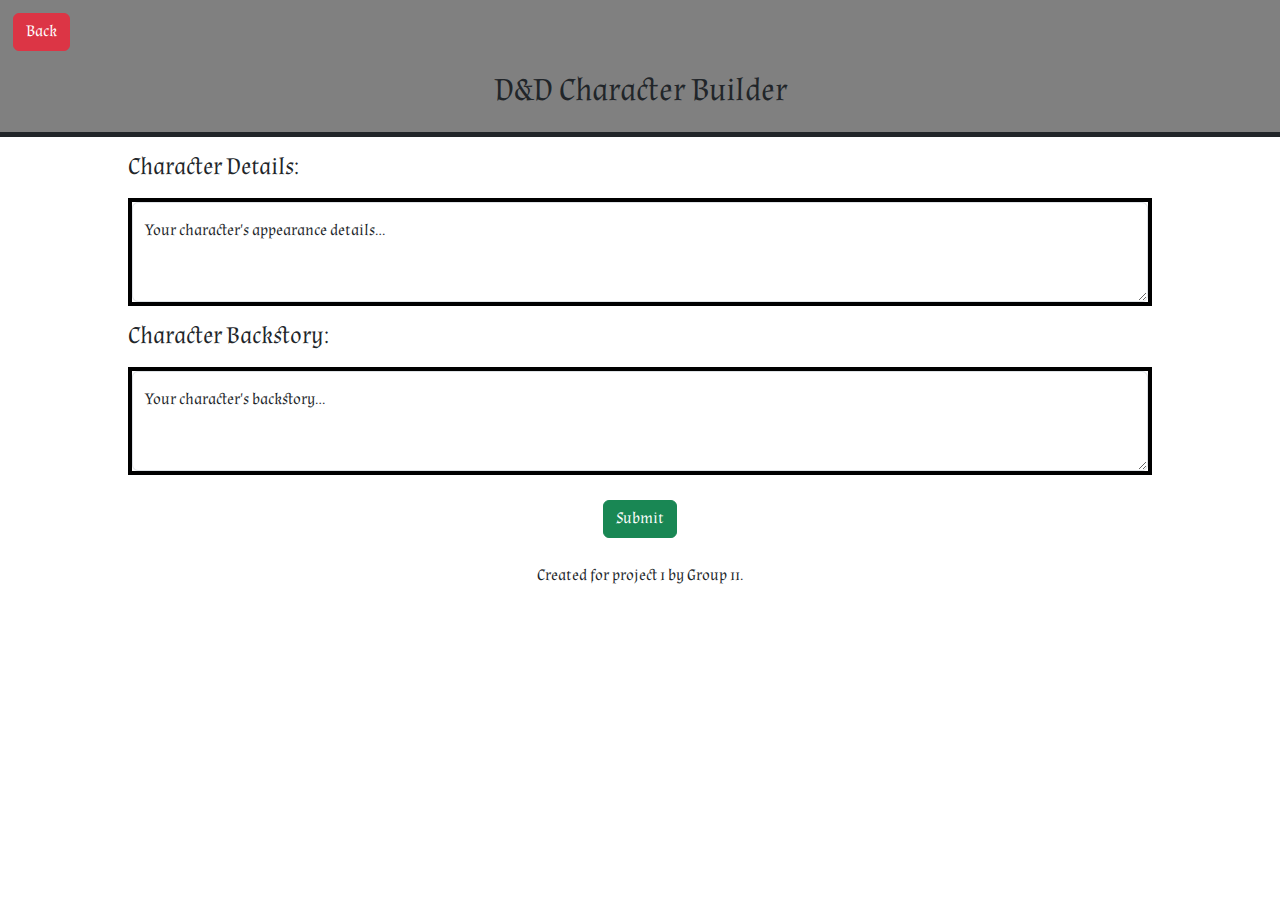
==== backstory.html @ afae8f25 "adding description and modal pop up to inventory page" ====
<!DOCTYPE html>
<html lang="en">
<head>
    <meta charset="UTF-8">
    <meta name="viewport" content="width=device-width, initial-scale=1.0">
    <link rel="preconnect" href="https://fonts.googleapis.com">
    <link rel="preconnect" href="https://fonts.gstatic.com" crossorigin>
    <link href="https://fonts.googleapis.com/css2?family=Almendra:ital,wght@0,400;0,700;1,400;1,700&display=swap" rel="stylesheet">
    <link href="https://cdn.jsdelivr.net/npm/bootstrap@5.3.3/dist/css/bootstrap.min.css" rel="stylesheet" integrity="sha384-QWTKZyjpPEjISv5WaRU9OFeRpok6YctnYmDr5pNlyT2bRjXh0JMhjY6hW+ALEwIH" crossorigin="anonymous">
    <link rel="stylesheet" href="./assets/css/normalize.css">
    <link rel="stylesheet" href="./assets/css/style.css">
<link rel="stylesheet" href="./assets/css/backstory.css">
<title>D&D Character Builder</title>
</head>
<body>

<div class="header">
<header> 
    <div class="d-grid gap-2 d-md-flex justify-content-md-start">
    <button type="button" class="btn btn-danger">Back</button></div> 
    <h1>D&D Character Builder</h1>
</header>
</div>
</head>


<body>
<div class="section-title ">
    <p><h4>Character Details:</h4></p>
</div>
<div class="appearance">
    <div class="form-floating" style="border: 4px solid black;">
        <textarea class="form-control" placeholder="Leave a comment here" id="floatingTextarea2" style="height: 100px"></textarea>
        <label for="floatingTextarea2">Your character's appearance details...</label>
      </div>

</div>

<div class="section-title">
    <p><h4>Character Backstory:</h4></p>
</div>
<div class="backstory">
    <div class="form-floating"style="border: 4px solid black;">
        <textarea class="form-control" placeholder="Leave a comment here" id="floatingTextarea2" style="height: 100px"></textarea>
        <label for="floatingTextarea2">Your character's backstory...</label>
      </div>

</div>


<div class="d-grid gap-2 d-md-flex justify-content-md-center">
    <button type="button" class="btn btn-success">Submit</button>
  </div>


  <div class="modal" tabindex="-1">
    <div class="modal-dialog">
      <div class="modal-content">
        <div class="modal-header">
          <h5 class="modal-title">Is your character ready?</h5>
          <button type="button" class="btn-close" data-bs-dismiss="modal" aria-label="Close"></button>
        </div>
        <div class="modal-body">
          <p>By clicking 'Complete' you are saving your character to your gallery. If you are not yet finished with your character, click 'Cancel' to return to the character builder.</p>
        </div>
        <div class="modal-footer">
          <button type="button" class="btn btn-secondary" data-bs-dismiss="modal">Cancel</button>
          <button type="button" class="btn btn-primary">Complete</button>
        </div>
      </div>
    </div>
  </div>

  <script src="./assets/js/backstory.js"></script>
</body>


<footer>
<div class="footer">
<p>Created for project 1 by Group 11.</p>
</div>
</footer>
</html>
---- assets/css/style.css ----
:root {
 /*color schemes, discuss later */
}
* {
    font-family: "Almendra", serif;
    
}
header {
   border-bottom: 1px solid;
   border-width: 5px;
   text-align: center;
}

h1 {
    
   
}

section {
    border: 5px solid;
    border-radius: 20px;
}

h2,
h3,
h4,
h5 {

}

footer p {
   text-align: center; 
}

/* Use class="btn btn-dark" for continue and back buttons /*
---- assets/css/backstory.css ----
.header {
        background-color: gray;
    }
    
    .btn-danger {
        margin-top: 1%;
        margin-left: 1%;
        margin-right: 1%;
    }

    .section-title {
        margin-left: 10%;
        margin-top: 0%;
    }
    .appearance {
        margin-top: 0%;
        margin-left: 10%;
        margin-right: 10%;
    }
    
    .backstory {
        margin-left: 10%;
        margin-right: 10%;
        margin-top: 0%;
    }
    
    .form-control {
        max-height: 25%;
    }
    
    .textarea {
        border-style: inset;
        border-width: 10px;
    }
    
    .btn.btn-success {
        margin-top: 2%;
        margin-right: 1%;
        margin-left: 1%;
    }
    
    .footer {
        margin-top: 2%;
    }
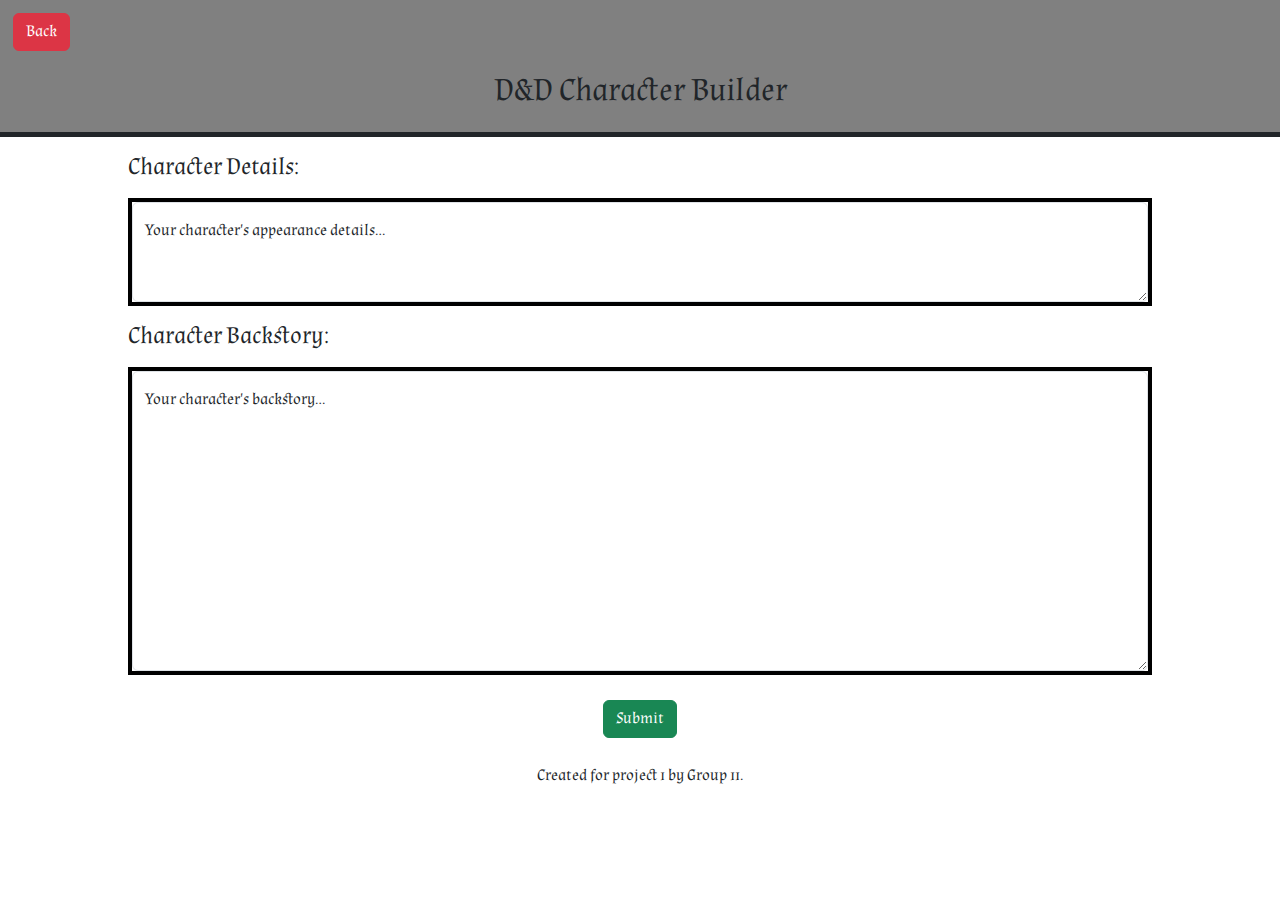
==== commit 75805774: "logic file with localstorage func and buttons functional in backstory" ====
--- a/backstory.html
+++ b/backstory.html
@@ -17,7 +17,7 @@
 <div class="header">
 <header> 
     <div class="d-grid gap-2 d-md-flex justify-content-md-start">
-    <button type="button" class="btn btn-danger">Back</button></div> 
+    <button type="button" class="btn btn-danger" id="back-btn">Back</button></div> 
     <h1>D&D Character Builder</h1>
 </header>
 </div>
@@ -41,7 +41,7 @@
 </div>
 <div class="backstory">
     <div class="form-floating"style="border: 4px solid black;">
-        <textarea class="form-control" placeholder="Leave a comment here" id="floatingTextarea2" style="height: 100px"></textarea>
+        <textarea class="form-control" placeholder="Leave a comment here" id="floatingTextarea2" style="height: 300px"></textarea>
         <label for="floatingTextarea2">Your character's backstory...</label>
       </div>
 
@@ -49,15 +49,20 @@
 
 
 <div class="d-grid gap-2 d-md-flex justify-content-md-center">
-    <button type="button" class="btn btn-success">Submit</button>
+    <button type="button" class="btn btn-success" data-bs-toggle="modal" data-bs-target="#submission" id="submit-btn">Submit</button>
   </div>
 
 
-  <div class="modal" tabindex="-1">
+  
+
+
+  
+  <!-- Modal -->
+  <div class="modal fade" id="submission" tabindex="-1" aria-labelledby="submissionLabel" aria-hidden="true">
     <div class="modal-dialog">
       <div class="modal-content">
         <div class="modal-header">
-          <h5 class="modal-title">Is your character ready?</h5>
+          <h1 class="modal-title fs-5" id="submissionLabel">Is your character ready?</h1>
           <button type="button" class="btn-close" data-bs-dismiss="modal" aria-label="Close"></button>
         </div>
         <div class="modal-body">
@@ -65,13 +70,15 @@
         </div>
         <div class="modal-footer">
           <button type="button" class="btn btn-secondary" data-bs-dismiss="modal">Cancel</button>
-          <button type="button" class="btn btn-primary">Complete</button>
+          <button type="button" class="btn btn-primary" id="complete-btn">Complete</button>
         </div>
       </div>
     </div>
   </div>
 
-  <script src="./assets/js/backstory.js"></script>
+<script src="https://cdn.jsdelivr.net/npm/bootstrap@5.3.3/dist/js/bootstrap.bundle.min.js" integrity="sha384-YvpcrYf0tY3lHB60NNkmXc5s9fDVZLESaAA55NDzOxhy9GkcIdslK1eN7N6jIeHz" crossorigin="anonymous"></script>
+<script src="./assets/js/logic.js"></script>
+<script src="./assets/js/backstory.js"></script>
 </body>
 
 
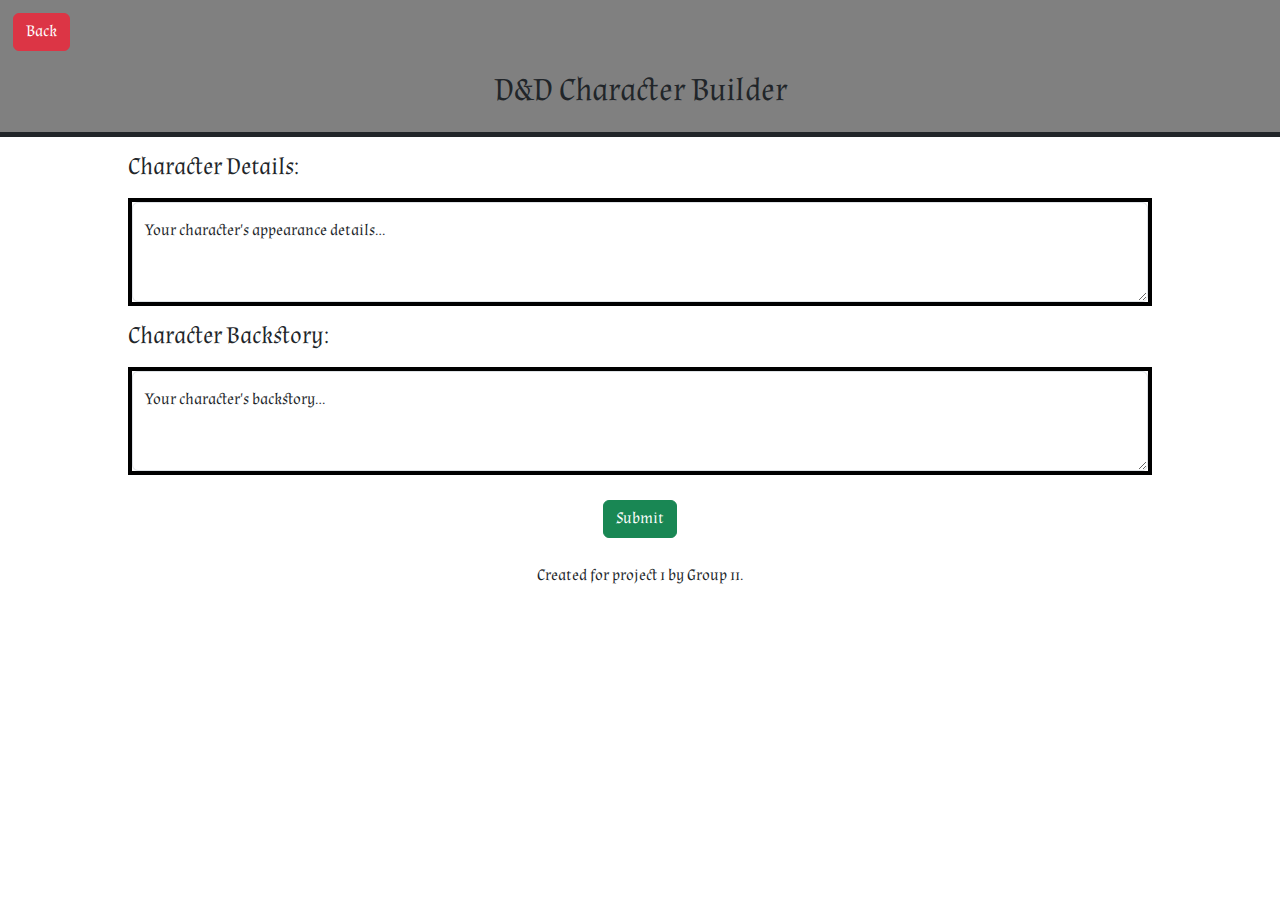
==== commit 82625ddb: "Merge pull request #40 from zachmc27/feature-inventory-page" ====
--- a/backstory.html
+++ b/backstory.html
@@ -17,7 +17,7 @@
 <div class="header">
 <header> 
     <div class="d-grid gap-2 d-md-flex justify-content-md-start">
-    <button type="button" class="btn btn-danger" id="back-btn">Back</button></div> 
+    <button type="button" class="btn btn-danger">Back</button></div> 
     <h1>D&D Character Builder</h1>
 </header>
 </div>
@@ -41,7 +41,7 @@
 </div>
 <div class="backstory">
     <div class="form-floating"style="border: 4px solid black;">
-        <textarea class="form-control" placeholder="Leave a comment here" id="floatingTextarea2" style="height: 300px"></textarea>
+        <textarea class="form-control" placeholder="Leave a comment here" id="floatingTextarea2" style="height: 100px"></textarea>
         <label for="floatingTextarea2">Your character's backstory...</label>
       </div>
 
@@ -49,20 +49,15 @@
 
 
 <div class="d-grid gap-2 d-md-flex justify-content-md-center">
-    <button type="button" class="btn btn-success" data-bs-toggle="modal" data-bs-target="#submission" id="submit-btn">Submit</button>
+    <button type="button" class="btn btn-success">Submit</button>
   </div>
 
 
-  
-
-
-  
-  <!-- Modal -->
-  <div class="modal fade" id="submission" tabindex="-1" aria-labelledby="submissionLabel" aria-hidden="true">
+  <div class="modal" tabindex="-1">
     <div class="modal-dialog">
       <div class="modal-content">
         <div class="modal-header">
-          <h1 class="modal-title fs-5" id="submissionLabel">Is your character ready?</h1>
+          <h5 class="modal-title">Is your character ready?</h5>
           <button type="button" class="btn-close" data-bs-dismiss="modal" aria-label="Close"></button>
         </div>
         <div class="modal-body">
@@ -70,15 +65,13 @@
         </div>
         <div class="modal-footer">
           <button type="button" class="btn btn-secondary" data-bs-dismiss="modal">Cancel</button>
-          <button type="button" class="btn btn-primary" id="complete-btn">Complete</button>
+          <button type="button" class="btn btn-primary">Complete</button>
         </div>
       </div>
     </div>
   </div>
 
-<script src="https://cdn.jsdelivr.net/npm/bootstrap@5.3.3/dist/js/bootstrap.bundle.min.js" integrity="sha384-YvpcrYf0tY3lHB60NNkmXc5s9fDVZLESaAA55NDzOxhy9GkcIdslK1eN7N6jIeHz" crossorigin="anonymous"></script>
-<script src="./assets/js/logic.js"></script>
-<script src="./assets/js/backstory.js"></script>
+  <script src="./assets/js/backstory.js"></script>
 </body>
 
 
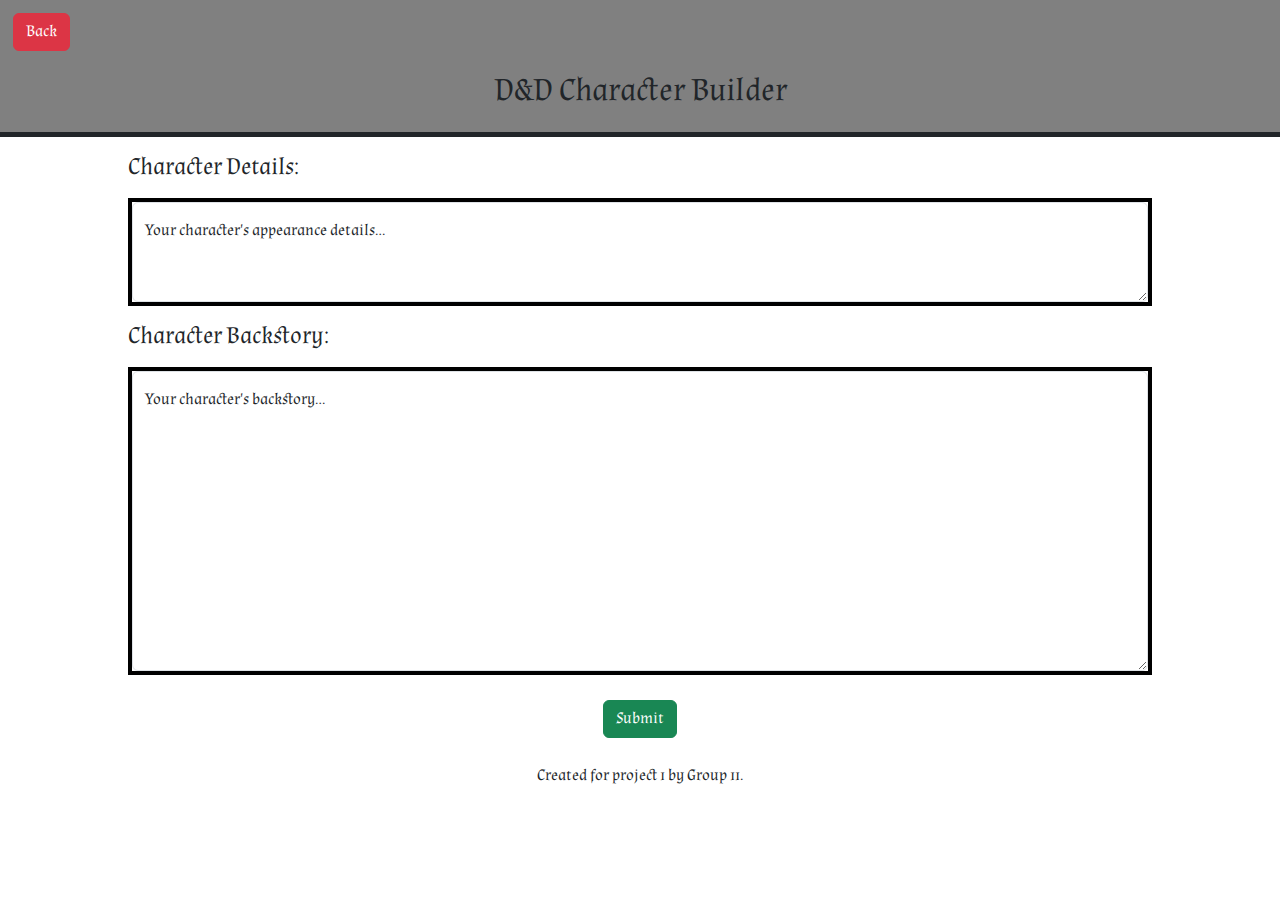
==== commit c373428e: "Merge branch 'main' of github.com:zachmc27/p01-dd-char-builder into stats-reactivity/classes-reactiv" ====
--- a/backstory.html
+++ b/backstory.html
@@ -17,7 +17,7 @@
 <div class="header">
 <header> 
     <div class="d-grid gap-2 d-md-flex justify-content-md-start">
-    <button type="button" class="btn btn-danger">Back</button></div> 
+    <button type="button" class="btn btn-danger" id="back-btn">Back</button></div> 
     <h1>D&D Character Builder</h1>
 </header>
 </div>
@@ -41,7 +41,7 @@
 </div>
 <div class="backstory">
     <div class="form-floating"style="border: 4px solid black;">
-        <textarea class="form-control" placeholder="Leave a comment here" id="floatingTextarea2" style="height: 100px"></textarea>
+        <textarea class="form-control" placeholder="Leave a comment here" id="floatingTextarea2" style="height: 300px"></textarea>
         <label for="floatingTextarea2">Your character's backstory...</label>
       </div>
 
@@ -49,15 +49,20 @@
 
 
 <div class="d-grid gap-2 d-md-flex justify-content-md-center">
-    <button type="button" class="btn btn-success">Submit</button>
+    <button type="button" class="btn btn-success" data-bs-toggle="modal" data-bs-target="#submission" id="submit-btn">Submit</button>
   </div>
 
 
-  <div class="modal" tabindex="-1">
+  
+
+
+  
+  <!-- Modal -->
+  <div class="modal fade" id="submission" tabindex="-1" aria-labelledby="submissionLabel" aria-hidden="true">
     <div class="modal-dialog">
       <div class="modal-content">
         <div class="modal-header">
-          <h5 class="modal-title">Is your character ready?</h5>
+          <h1 class="modal-title fs-5" id="submissionLabel">Is your character ready?</h1>
           <button type="button" class="btn-close" data-bs-dismiss="modal" aria-label="Close"></button>
         </div>
         <div class="modal-body">
@@ -65,12 +70,15 @@
         </div>
         <div class="modal-footer">
           <button type="button" class="btn btn-secondary" data-bs-dismiss="modal">Cancel</button>
-          <button type="button" class="btn btn-primary">Complete</button>
+          <button type="button" class="btn btn-primary" id="complete-btn">Complete</button>
         </div>
       </div>
     </div>
   </div>
 
+<script src="https://cdn.jsdelivr.net/npm/bootstrap@5.3.3/dist/js/bootstrap.bundle.min.js" integrity="sha384-YvpcrYf0tY3lHB60NNkmXc5s9fDVZLESaAA55NDzOxhy9GkcIdslK1eN7N6jIeHz" crossorigin="anonymous"></script>
+<script src="./assets/js/logic.js"></script>
+<script src="./assets/js/backstory.js"></script>
   <script src="./assets/js/backstory.js"></script>
 </body>
 
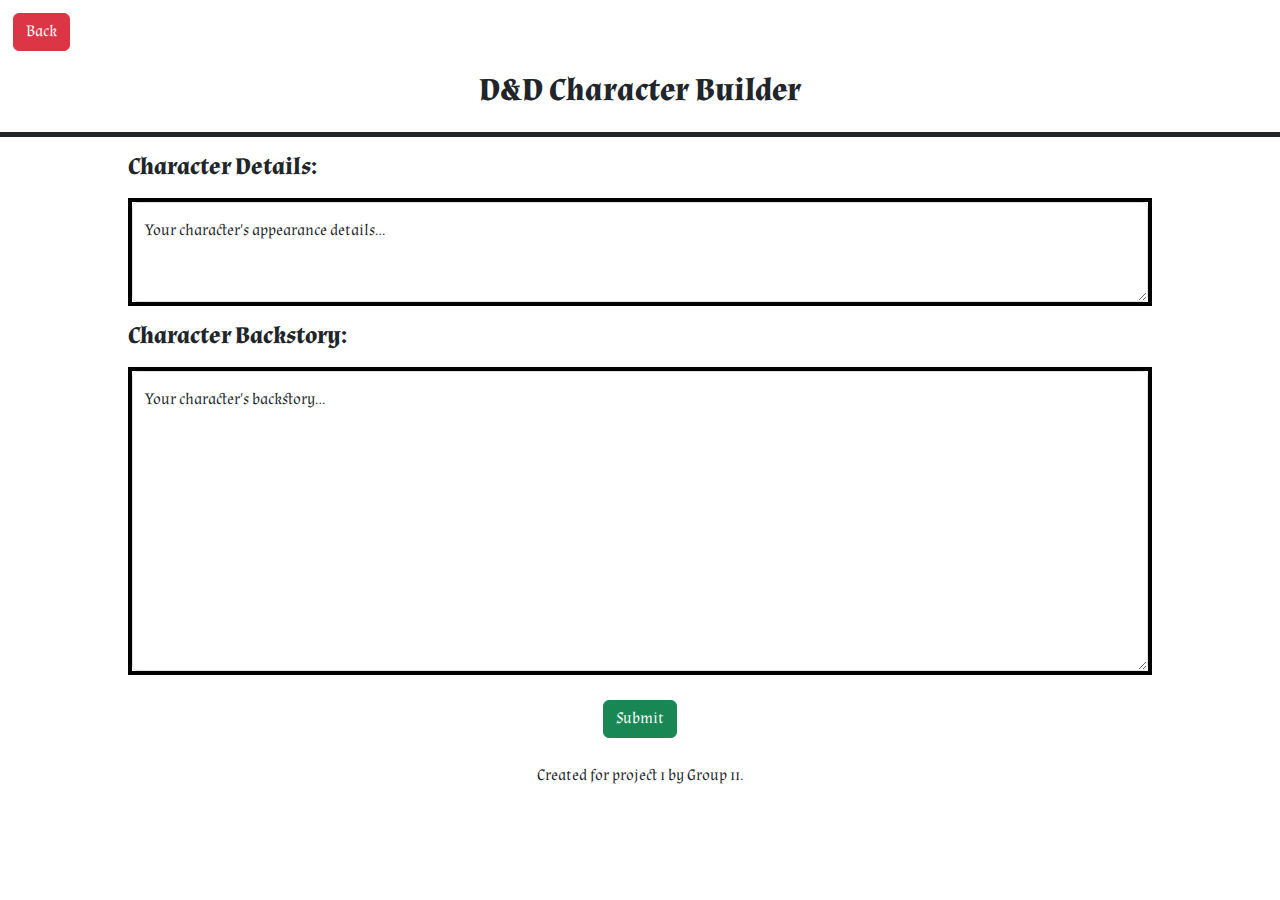
==== commit c36d2f4d: "small css changes for text formatting on backstory and character sheet pages, correcting local stora" ====
--- a/backstory.html
+++ b/backstory.html
@@ -18,7 +18,7 @@
 <header> 
     <div class="d-grid gap-2 d-md-flex justify-content-md-start">
     <button type="button" class="btn btn-danger" id="back-btn">Back</button></div> 
-    <h1>D&D Character Builder</h1>
+    <h1><b>D&D Character Builder</b></h1>
 </header>
 </div>
 </head>
@@ -26,22 +26,22 @@
 
 <body>
 <div class="section-title ">
-    <p><h4>Character Details:</h4></p>
+    <p><h4><b>Character Details:</b></h4></p>
 </div>
 <div class="appearance">
     <div class="form-floating" style="border: 4px solid black;">
-        <textarea class="form-control" placeholder="Leave a comment here" id="floatingTextarea2" style="height: 100px"></textarea>
+        <textarea class="form-control" placeholder="Leave a comment here" id="appearance" style="height: 100px"></textarea>
         <label for="floatingTextarea2">Your character's appearance details...</label>
       </div>
 
 </div>
 
 <div class="section-title">
-    <p><h4>Character Backstory:</h4></p>
+    <p><h4><b>Character Backstory:</b></h4></p>
 </div>
 <div class="backstory">
     <div class="form-floating"style="border: 4px solid black;">
-        <textarea class="form-control" placeholder="Leave a comment here" id="floatingTextarea2" style="height: 300px"></textarea>
+        <textarea class="form-control" placeholder="Leave a comment here" id="backstory" style="height: 300px"></textarea>
         <label for="floatingTextarea2">Your character's backstory...</label>
       </div>
 
@@ -76,10 +76,11 @@
     </div>
   </div>
 
+
 <script src="https://cdn.jsdelivr.net/npm/bootstrap@5.3.3/dist/js/bootstrap.bundle.min.js" integrity="sha384-YvpcrYf0tY3lHB60NNkmXc5s9fDVZLESaAA55NDzOxhy9GkcIdslK1eN7N6jIeHz" crossorigin="anonymous"></script>
 <script src="./assets/js/logic.js"></script>
 <script src="./assets/js/backstory.js"></script>
-  <script src="./assets/js/backstory.js"></script>
+
 </body>
 
 
--- a/assets/css/backstory.css
+++ b/assets/css/backstory.css
@@ -1,7 +1,4 @@
 
-    .header {
-        background-color: gray;
-    }
     
     .btn-danger {
         margin-top: 1%;
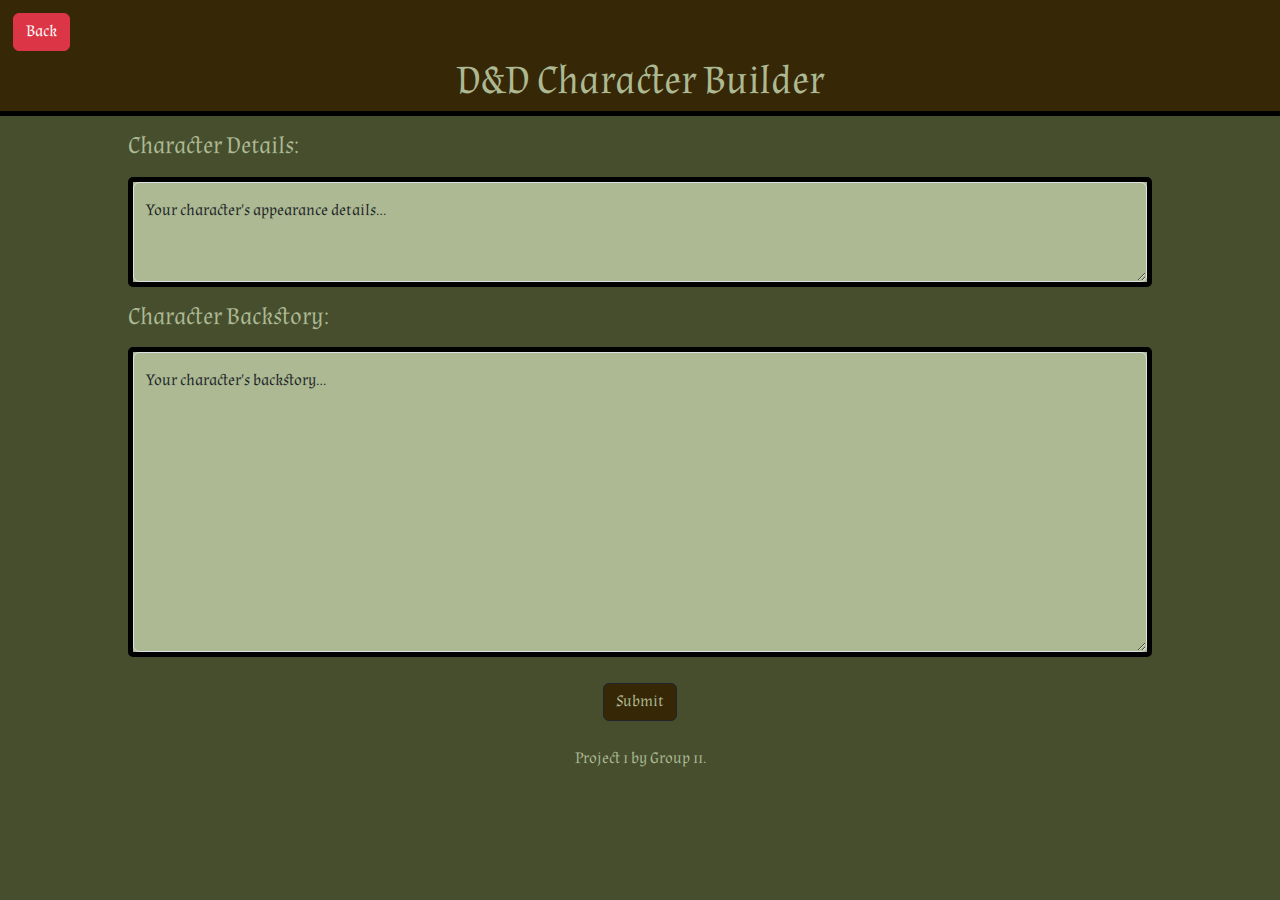
==== commit 3ac4e7eb: "adding color through css and html files for all pages, other minor style changes for cohesiveness be" ====
--- a/backstory.html
+++ b/backstory.html
@@ -15,10 +15,11 @@
 <body>
 
 <div class="header">
-<header> 
-    <div class="d-grid gap-2 d-md-flex justify-content-md-start">
-    <button type="button" class="btn btn-danger" id="back-btn">Back</button></div> 
-    <h1><b>D&D Character Builder</b></h1>
+  <header>
+    <div class="d-grid gap-2 d-md-flex justify-content-md-start text-center">
+        <button type="button" id="back" class="btn btn-danger text-center" id="back">Back</button>
+    </div>
+D&D Character Builder
 </header>
 </div>
 </head>
@@ -26,10 +27,10 @@
 
 <body>
 <div class="section-title ">
-    <p><h4><b>Character Details:</b></h4></p>
+    <p><h4>Character Details:</h4></p>
 </div>
 <div class="appearance">
-    <div class="form-floating" style="border: 4px solid black;">
+    <div class="form-floating">
         <textarea class="form-control" placeholder="Leave a comment here" id="appearance" style="height: 100px"></textarea>
         <label for="floatingTextarea2">Your character's appearance details...</label>
       </div>
@@ -37,10 +38,10 @@
 </div>
 
 <div class="section-title">
-    <p><h4><b>Character Backstory:</b></h4></p>
+    <p><h4>Character Backstory:</h4></p>
 </div>
 <div class="backstory">
-    <div class="form-floating"style="border: 4px solid black;">
+    <div class="form-floating">
         <textarea class="form-control" placeholder="Leave a comment here" id="backstory" style="height: 300px"></textarea>
         <label for="floatingTextarea2">Your character's backstory...</label>
       </div>
@@ -49,7 +50,7 @@
 
 
 <div class="d-grid gap-2 d-md-flex justify-content-md-center">
-    <button type="button" class="btn btn-success" data-bs-toggle="modal" data-bs-target="#submission" id="submit-btn">Submit</button>
+    <button type="button" class="btn btn-dark" data-bs-toggle="modal" data-bs-target="#submission" id="submit-btn">Submit</button>
   </div>
 
 
@@ -60,17 +61,17 @@
   <!-- Modal -->
   <div class="modal fade" id="submission" tabindex="-1" aria-labelledby="submissionLabel" aria-hidden="true">
     <div class="modal-dialog">
-      <div class="modal-content">
-        <div class="modal-header">
-          <h1 class="modal-title fs-5" id="submissionLabel">Is your character ready?</h1>
+      <div class="modal-content" style="background-color: #464E2E;">
+        <div class="modal-header" style="background-color: #362706;">
+          <h1 class="modal-title fs-5" id="submissionLabel" style="color: #ACB992;">Is your character ready?</h1>
           <button type="button" class="btn-close" data-bs-dismiss="modal" aria-label="Close"></button>
         </div>
-        <div class="modal-body">
+        <div class="modal-body" style="color: #ACB992;">
           <p>By clicking 'Complete' you are saving your character to your gallery. If you are not yet finished with your character, click 'Cancel' to return to the character builder.</p>
         </div>
-        <div class="modal-footer">
-          <button type="button" class="btn btn-secondary" data-bs-dismiss="modal">Cancel</button>
-          <button type="button" class="btn btn-primary" id="complete-btn">Complete</button>
+        <div class="modal-footer" style="background-color: #362706;">
+          <button type="button" class="btn btn-dark" data-bs-dismiss="modal" style="background-color: #464E2E;" style="color: #ACB992;">Cancel</button>
+          <button type="button" class="btn btn-success" id="complete-btn" style="color: #362706; background-color: #ACB992;">Complete</button>
         </div>
       </div>
     </div>
@@ -86,7 +87,7 @@
 
 <footer>
 <div class="footer">
-<p>Created for project 1 by Group 11.</p>
+<p>Project 1 by Group 11.</p>
 </div>
 </footer>
 </html>--- a/assets/css/style.css
+++ b/assets/css/style.css
@@ -1,5 +1,7 @@
 :root {
- /*color schemes, discuss later */
+
+    background-color: 464E2E;
+
 }
 * {
     font-family: "Almendra", serif;
--- a/assets/css/backstory.css
+++ b/assets/css/backstory.css
@@ -1,5 +1,17 @@
 
-    
+body {
+    background-color: #464E2E;
+}
+
+header {
+    border-bottom: 1px solid;
+    border-width: 5px;
+    text-align: center;
+    font-size: 40px;
+    background-color: #362706;
+    border-color:#000000;
+    color: #ACB992;
+}
     .btn-danger {
         margin-top: 1%;
         margin-left: 1%;
@@ -9,6 +21,7 @@
     .section-title {
         margin-left: 10%;
         margin-top: 0%;
+       color: #ACB992;
     }
     .appearance {
         margin-top: 0%;
@@ -24,19 +37,30 @@
     
     .form-control {
         max-height: 25%;
+        background-color: #ACB992;
+    }
+
+    .form-floating {
+        border: 5px solid black;
+        border-radius: 5px;
+        background-color: #ACB992;
     }
     
     .textarea {
         border-style: inset;
         border-width: 10px;
+        background-color: #ACB992;
     }
     
-    .btn.btn-success {
+    .btn.btn-dark {
         margin-top: 2%;
         margin-right: 1%;
         margin-left: 1%;
+        background-color: #362706;
+        color: #ACB992;
     }
     
     .footer {
         margin-top: 2%;
+        color: #ACB992;
     }
